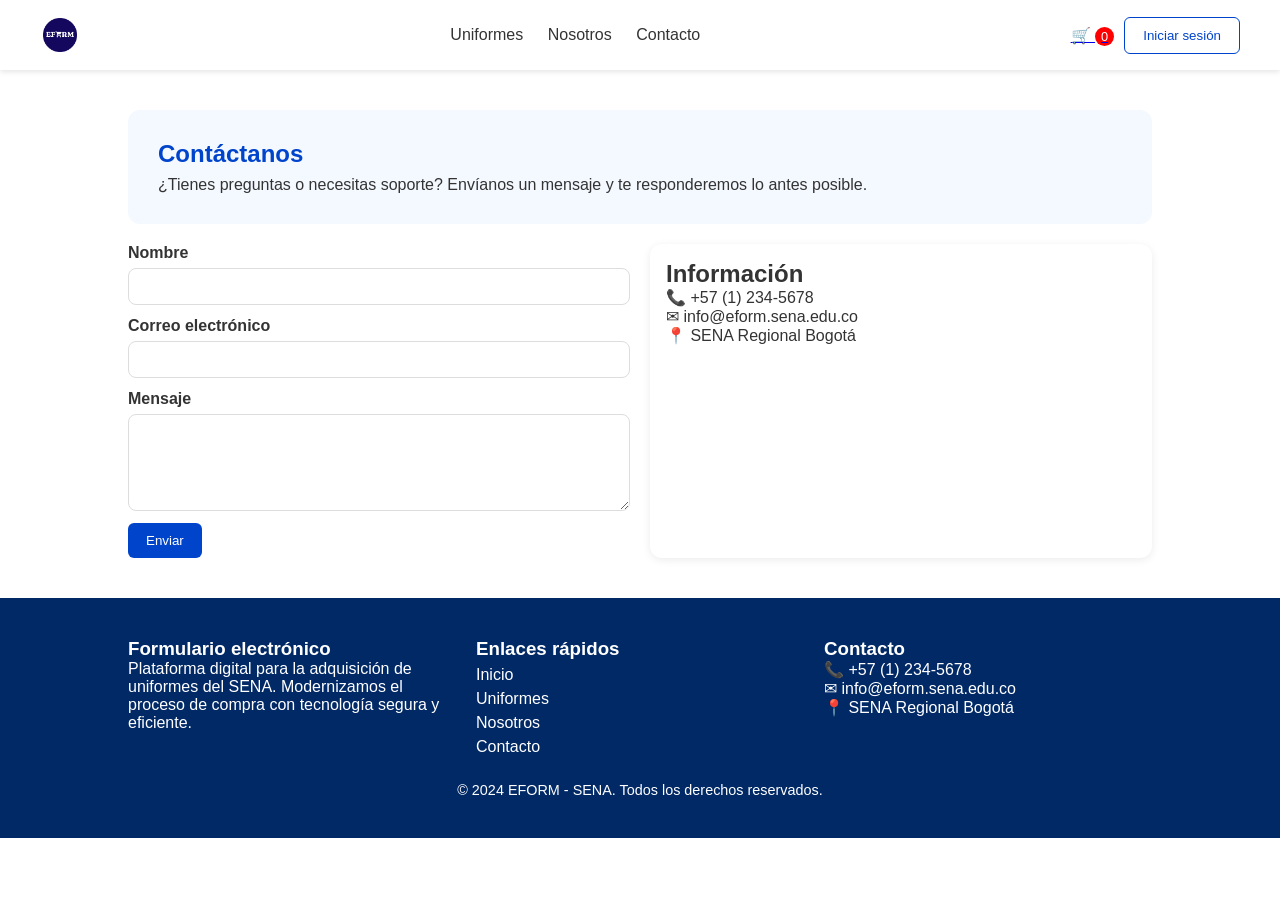
==== contacto.html @ 57b83257 "subir codigos del proyecto 1.0" ====
<!DOCTYPE html>
<html lang="es">
<head>
  <meta charset="UTF-8" />
  <meta name="viewport" content="width=device-width, initial-scale=1.0" />
  <title>Contacto - EFORM</title>
  <link rel="stylesheet" href="style.css" />
  <link rel="stylesheet" href="contacto.css" />
</head>
<body>
  <header class="navbar">
    <div class="logo">
      <a href="index.html" title="Inicio">
        <img src="img/Logo.png" alt="EFORM logo" />
      </a>
    </div>
    <nav>
      <a href="catalogo.html">Uniformes</a>
      <a href="nosotros.html">Nosotros</a>
      <a href="contacto.html" aria-current="page">Contacto</a>
    </nav>
    <div class="acciones">
      <a class="cart" href="carrito.html" title="Ver carrito">🛒 <span id="cart-count">0</span></a>
      <a href="inicio.html"><button class="btn btn-outline">Iniciar sesión</button></a>
    </div>
  </header>

  <main class="contact-page">
    <section class="contact-hero">
      <h1>Contáctanos</h1>
      <p>¿Tienes preguntas o necesitas soporte? Envíanos un mensaje y te responderemos lo antes posible.</p>
    </section>

    <section class="contact-grid">
      <form id="contact-form" class="contact-form">
        <div class="field">
          <label for="nombre">Nombre</label>
          <input type="text" id="nombre" name="nombre" required />
        </div>
        <div class="field">
          <label for="email">Correo electrónico</label>
          <input type="email" id="email" name="email" required />
        </div>
        <div class="field">
          <label for="mensaje">Mensaje</label>
          <textarea id="mensaje" name="mensaje" rows="5" required></textarea>
        </div>
        <button type="submit" class="btn">Enviar</button>
      </form>

      <aside class="contact-info">
        <h2>Información</h2>
        <p>📞 +57 (1) 234-5678</p>
        <p>✉ info@eform.sena.edu.co</p>
        <p>📍 SENA Regional Bogotá</p>
        <div class="social" style="margin-top:12px;">
          <a href="https://facebook.com" target="_blank" rel="noopener" aria-label="Facebook"><svg viewBox="0 0 24 24" aria-hidden="true"><path d="M22 12.07C22 6.48 17.52 2 11.93 2S2 6.48 2 12.07c0 5.02 3.66 9.19 8.44 9.93v-7.02H7.9v-2.91h2.54V9.41c0-2.5 1.49-3.88 3.77-3.88 1.09 0 2.24.2 2.24.2v2.46h-1.26c-1.24 0-1.63.77-1.63 1.56v1.87h2.78l-.44 2.91h-2.34V22c4.78-.74 8.44-4.91 8.44-9.93z"/></svg></a>
          <a href="https://instagram.com" target="_blank" rel="noopener" aria-label="Instagram"><svg viewBox="0 0 24 24" aria-hidden="true"><path d="M7 2h10a5 5 0 015 5v10a5 5 0 01-5 5H7a5 5 0 01-5-5V7a5 5 0 015-5zm0 2a3 3 0 00-3 3v10a3 3 0 003 3h10a3 3 0 003-3V7a3 3 0 00-3-3H7zm5 3a5 5 0 110 10 5 5 0 010-10zm0 2.2a2.8 2.8 0 100 5.6 2.8 2.8 0 000-5.6zM18 6.5a1 1 0 110 2 1 1 0 010-2z"/></svg></a>
          <a href="https://twitter.com" target="_blank" rel="noopener" aria-label="X"><svg viewBox="0 0 24 24" aria-hidden="true"><path d="M3 3l7.5 9.1L3.7 21H6l6.3-6.9L18.8 21H21l-7-8.3L21 3h-2.3l-5.8 6.4L7.6 3H3z"/></svg></a>
          <a href="https://linkedin.com" target="_blank" rel="noopener" aria-label="LinkedIn"><svg viewBox="0 0 24 24" aria-hidden="true"><path d="M4.98 3.5C4.98 4.88 3.86 6 2.5 6S0 4.88 0 3.5 1.12 1 2.5 1s2.48 1.12 2.48 2.5zM.5 8h4V23h-4V8zm7 0h3.8v2.05h.05c.53-1 1.82-2.05 3.75-2.05 4.01 0 4.75 2.64 4.75 6.07V23h-4v-6.65c0-1.59-.03-3.64-2.21-3.64-2.22 0-2.56 1.73-2.56 3.52V23h-4V8z"/></svg></a>
          <a href="https://wa.me/573001112233" target="_blank" rel="noopener" aria-label="WhatsApp"><svg viewBox="0 0 24 24" aria-hidden="true"><path d="M20.52 3.48A11.81 11.81 0 0012 0C5.37 0 0 5.37 0 12a11.84 11.84 0 001.62 6L0 24l6.18-1.62A11.84 11.84 0 0012 24c6.63 0 12-5.37 12-12 0-3.2-1.25-6.21-3.48-8.52zM12 22a9.93 9.93 0 01-5.09-1.39l-.36-.21-3.73.98.99-3.64-.24-.37A9.99 9.99 0 1122 12a10 10 0 01-10 10zm5.41-7.59c-.3-.15-1.77-.87-2.05-.97-.27-.1-.47-.15-.66.15-.2.3-.76.97-.93 1.17-.17.2-.34.22-.64.07-.3-.15-1.26-.46-2.4-1.47-.89-.79-1.49-1.76-1.66-2.06-.17-.3-.02-.47.13-.62.14-.14.3-.37.44-.56.15-.2.2-.34.3-.57.1-.22.05-.42-.02-.57-.07-.15-.66-1.6-.91-2.2-.24-.58-.49-.5-.66-.5-.17 0-.37 0-.57 0-.2 0-.52.07-.79.37-.27.3-1.04 1.02-1.04 2.49 0 1.46 1.07 2.88 1.22 3.08.15.2 2.1 3.2 5.09 4.49.71.31 1.26.5 1.69.64.71.23 1.35.2 1.86.12.57-.08 1.77-.72 2.02-1.42.25-.7.25-1.3.17-1.42-.07-.12-.27-.2-.57-.35z"/></svg></a>
        </div>
      </aside>
    </section>
  </main>

  <footer id="contacto">
    <div class="footer-grid">
      <div>
        <h3>Formulario electrónico</h3>
        <p>Plataforma digital para la adquisición de uniformes del SENA. Modernizamos el proceso de compra con tecnología segura y eficiente.</p>
      </div>
      <div>
        <h3>Enlaces rápidos</h3>
        <ul>
          <li><a href="index.html">Inicio</a></li>
          <li><a href="catalogo.html">Uniformes</a></li>
          <li><a href="nosotros.html">Nosotros</a></li>
          <li><a href="contacto.html">Contacto</a></li>
        </ul>
      </div>
      <div>
        <h3>Contacto</h3>
        <p>📞 +57 (1) 234-5678</p>
        <p>✉ info@eform.sena.edu.co</p>
        <p>📍 SENA Regional Bogotá</p>
      </div>
    </div>
    <p class="copy">© 2024 EFORM - SENA. Todos los derechos reservados.</p>
  </footer>

  <script src="script.js"></script>
  <script src="contacto.js"></script>
</body>
</html>
---- style.css ----
* {
  margin: 0; padding: 0; box-sizing: border-box;
  font-family: Arial, sans-serif;
}

body {
  background: #fff;
  color: #333;
}

/* Navbar */
.navbar {
  display: flex; justify-content: space-between; align-items: center;
  padding: 15px 40px; background: #fff; box-shadow: 0 2px 5px rgba(0,0,0,0.1);
  position: sticky; top: 0; z-index: 100;
}
.navbar .logo img {
  height: 40px;  /* ajusta según necesites */
  width: auto;
  display: block;
}

.navbar nav a { margin: 0 10px; text-decoration: none; color: #333; font-weight: 500; }
.navbar .acciones { display: flex; align-items: center; gap: 10px; }
.cart span { background: red; color: white; border-radius: 50%; padding: 2px 6px; font-size: 0.8rem; }

/* Botones */
.btn { background: #0044cc; color: #fff; border: none; padding: 10px 18px; border-radius: 6px; cursor: pointer; }
.btn-outline { background: transparent; border: 1px solid #0044cc; color: #0044cc; }
.btn:hover { opacity: 0.9; }

/* Hero */
.hero { display: grid; grid-template-columns: 1fr 1fr; padding: 50px 10%; align-items: center; gap: 30px; background: #f4f8ff; }
.hero-text h1 { font-size: 2.5rem; color: #0044cc; }
.hero-text span { color: #000; font-weight: bold; }
.hero-text p { margin: 15px 0; }

/* Beneficios */
.beneficios { padding: 50px 10%; text-align: center; }
.beneficios-grid { display: grid; grid-template-columns: repeat(auto-fit, minmax(250px, 1fr)); gap: 20px; margin-top: 30px; }
.card { background: #fff; padding: 20px; border-radius: 12px; box-shadow: 0 2px 8px rgba(0,0,0,0.1); }

/* Catálogo */
.catalogo { padding: 50px 10%; text-align: center; }
.filtros { margin: 20px 0; display: flex; flex-wrap: wrap; justify-content: center; gap: 10px; }
.productos { display: grid; grid-template-columns: repeat(auto-fit, minmax(200px, 1fr)); gap: 20px; margin-top: 30px; }
.producto { background: #fff; padding: 20px; border-radius: 12px; box-shadow: 0 2px 8px rgba(0,0,0,0.1); text-align: center; }
.producto img { width: 100%; max-height: 200px; object-fit: contain; }

/* Footer */
footer { background: #002966; color: #fff; padding: 40px 10%; }
.footer-grid { display: grid; grid-template-columns: repeat(auto-fit, minmax(250px, 1fr)); gap: 20px; margin-bottom: 20px; }
footer a { color: #fff; text-decoration: none; }
.copy { text-align: center; margin-top: 10px; font-size: 0.9rem; }

/* Footer lists */
footer ul { list-style: none; padding: 0; margin: 0; }
footer li { margin: 6px 0; }

/* Social icons */
.social { display: flex; align-items: center; gap: 10px; margin-top: 10px; }
.social a { display: inline-flex; width: 36px; height: 36px; border: 1px solid rgba(255,255,255,0.35); border-radius: 50%; align-items: center; justify-content: center; color: #ffffff; transition: background .2s ease, color .2s ease, border-color .2s ease; }
.social a:hover { background: #ffffff; color: #002966; border-color: #ffffff; }
.social svg { width: 18px; height: 18px; fill: currentColor; display: block; }

/* Cart Page */
.cart-page { padding: 40px 10%; max-width: 1000px; margin: 0 auto; }
.cart-page h1 { color: #0044cc; margin-bottom: 16px; }
.cart-empty { background: #f7f7f7; border: 1px dashed #ccc; padding: 16px; border-radius: 8px; margin: 10px 0; }
.cart-list { list-style: none; padding: 0; margin: 0; display: flex; flex-direction: column; gap: 12px; }
.cart-item { background: #fff; border-radius: 12px; box-shadow: 0 2px 6px rgba(0,0,0,0.08); padding: 12px; display: flex; align-items: center; justify-content: space-between; }
.cart-item .info { display: flex; align-items: center; gap: 12px; }
.cart-item img { width: 64px; height: 64px; object-fit: contain; background: #fff; border-radius: 8px; border: 1px solid #eee; }
.cart-summary { display: flex; align-items: center; justify-content: space-between; margin-top: 16px; }
.cart-actions { display: flex; gap: 10px; }
---- contacto.css ----
/* Estilos específicos para la página de Contacto */
.contact-page { padding: 40px 10%; }
.contact-hero { background: #f4f8ff; padding: 30px; border-radius: 12px; margin-bottom: 20px; }
.contact-hero h1 { color: #0044cc; margin-bottom: 8px; }
.contact-grid { display: grid; grid-template-columns: 1fr 1fr; gap: 20px; }
.contact-form .field { display: flex; flex-direction: column; margin-bottom: 12px; }
.contact-form label { font-weight: 600; margin-bottom: 6px; }
.contact-form input, .contact-form textarea { padding: 10px; border: 1px solid #ddd; border-radius: 8px; }
.contact-info { background: #fff; padding: 16px; border-radius: 12px; box-shadow: 0 2px 8px rgba(0,0,0,0.08); }
@media (max-width: 800px) { .contact-grid { grid-template-columns: 1fr; } }
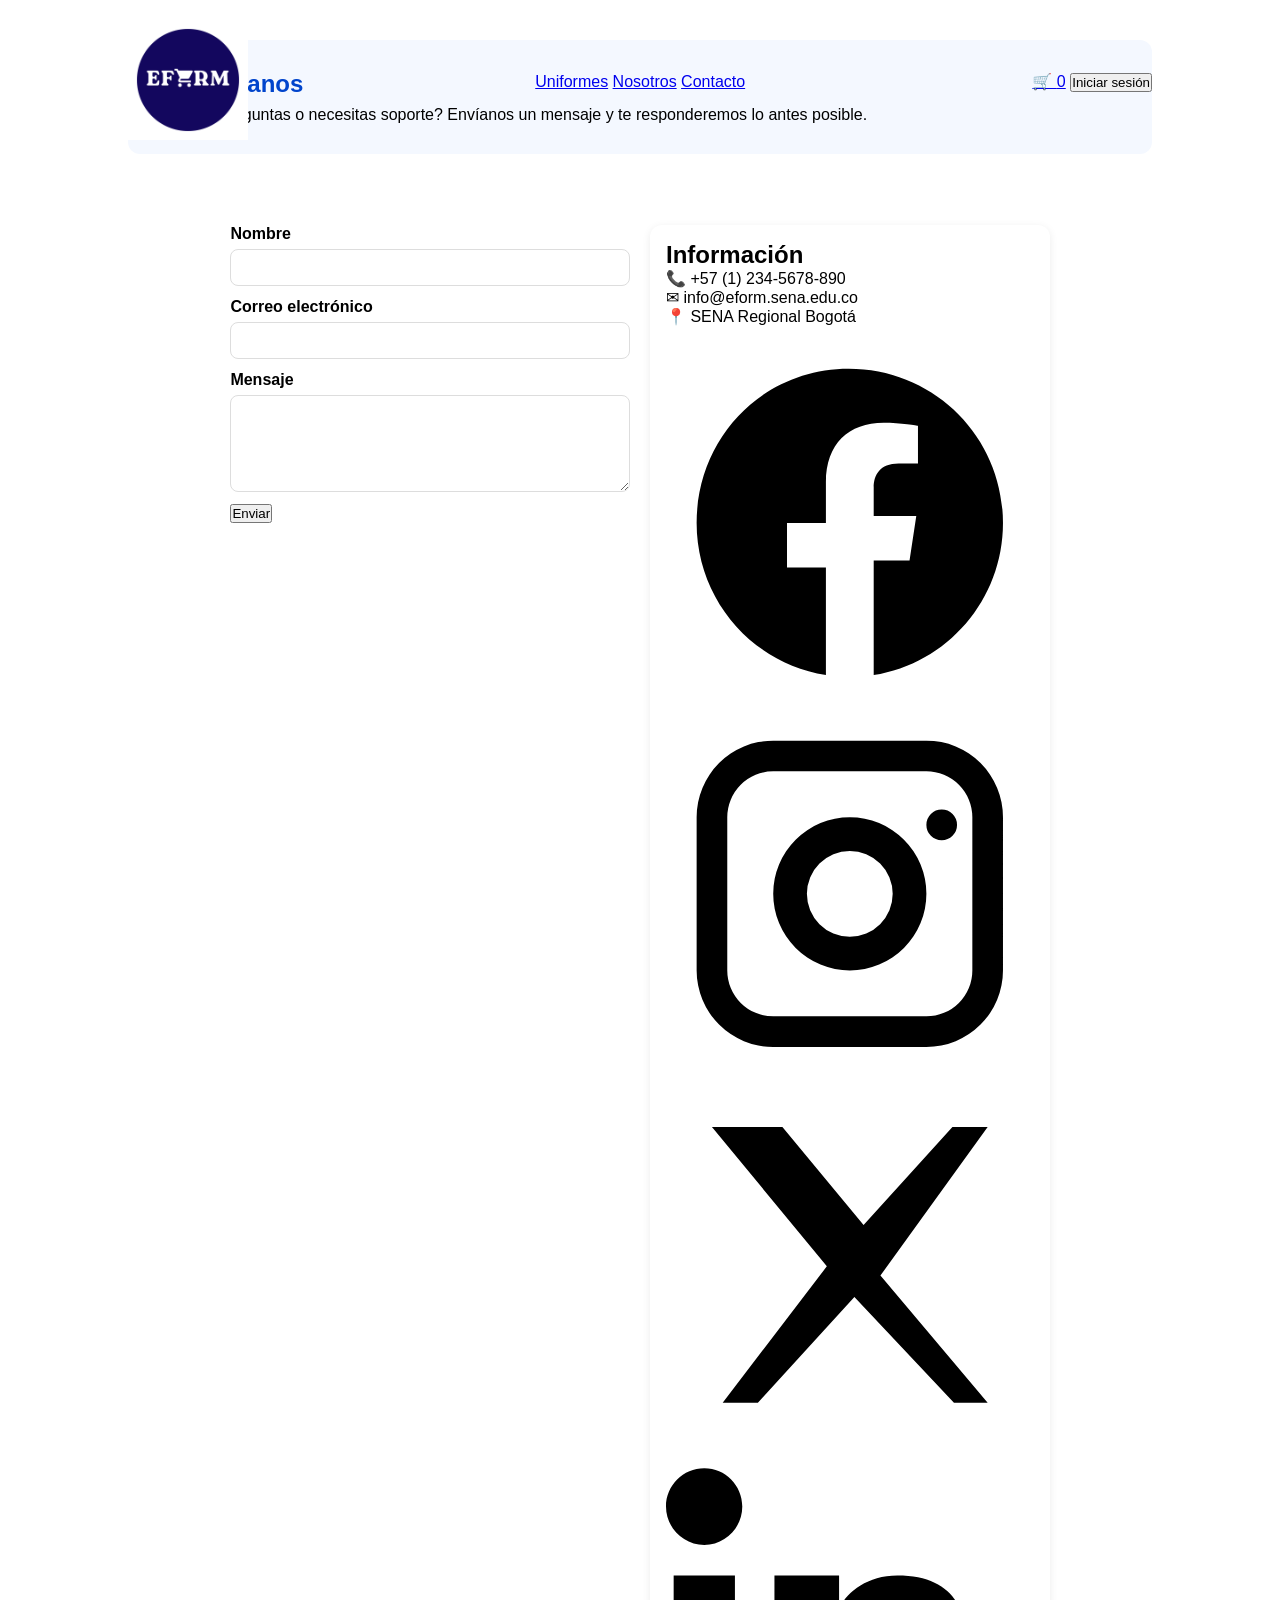
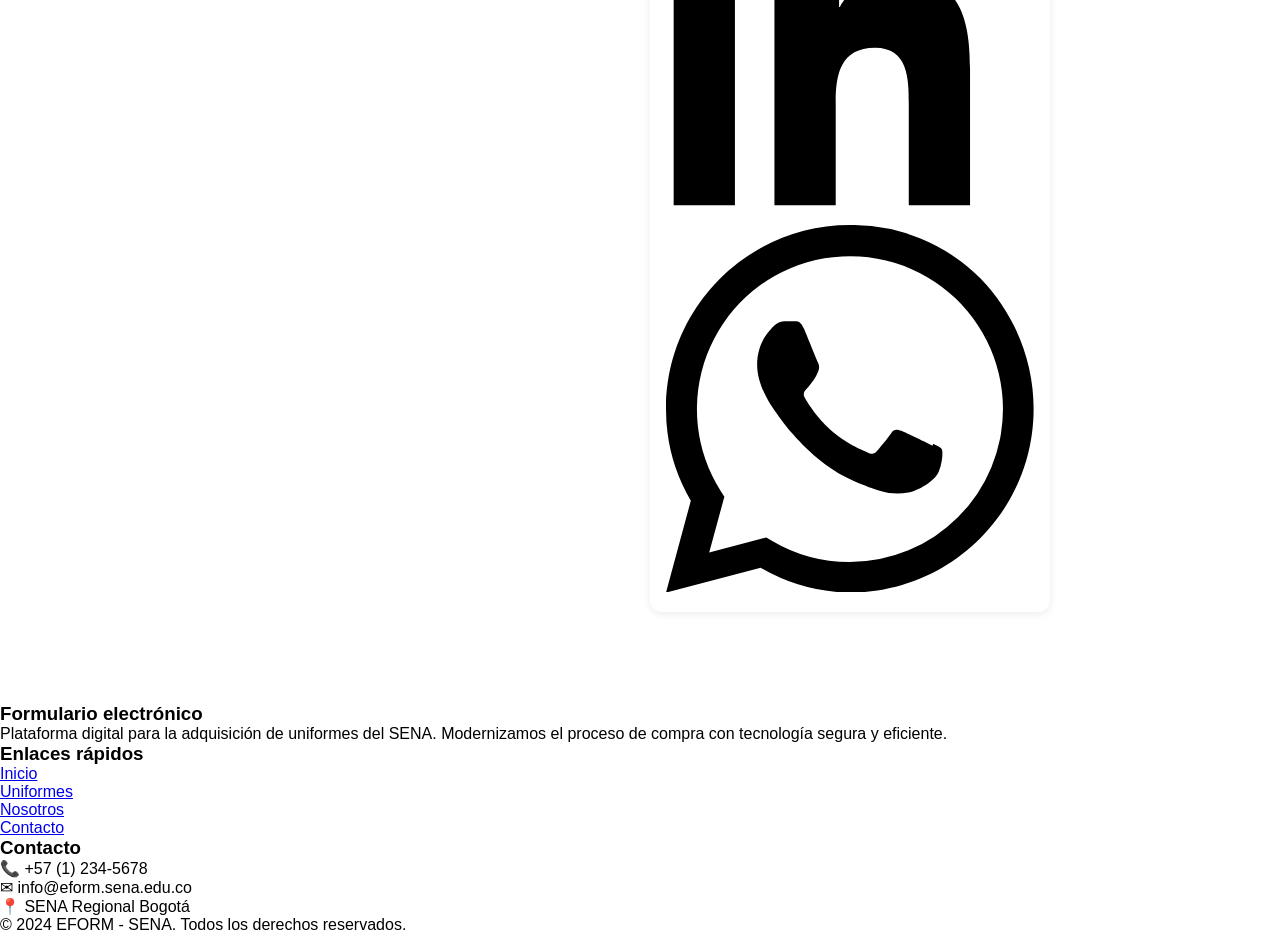
==== commit 7c777397: "feat:Actualizacion de numero de contacto" ====
--- a/contacto.html
+++ b/contacto.html
@@ -50,7 +50,7 @@
 
       <aside class="contact-info">
         <h2>Información</h2>
-        <p>📞 +57 (1) 234-5678</p>
+        <p>📞 +57 (1) 234-5678-890</p>
         <p>✉ info@eform.sena.edu.co</p>
         <p>📍 SENA Regional Bogotá</p>
         <div class="social" style="margin-top:12px;">
--- a/style.css
+++ b/style.css
@@ -1,75 +1,150 @@
-* {
-  margin: 0; padding: 0; box-sizing: border-box;
-  font-family: Arial, sans-serif;
+*{
+    margin: 0;
+    padding: 0;
+    box-sizing: border-box;
+    scroll-behavior: smooth;
+    font-family: 'Jost', sans-serif;
 }
+header{
+ position: fixed;
+ width: 100%;
+ top: 0;
+ right: 0;
+ z-index: 1000;
+ display: flex;
+ justify-content: space-between;
+ align-items: center;
+ padding: 20px 10%;
+}
+.logo img{
+    max-width: 120px;
+    height: auto;
+}
+.navmenu{
+    display: flex;
+    list-style: none;
+}
+.navmenu a{
+    color: black;
+    font-size: 16px;
+    text-transform: capitalize;
+    padding: 10px 20px;
+    font-weight: 400;
+    transition: all .42s ease;
+    text-decoration: none;
+}
+.navmenu a:hover{
+    color: #0937cc;
+}
+.nav-icon{
+    display: flex;
+    align-items: center;
+}
+.nav-icon i{
+    margin-right: 20px;
+    color: black;
+    font-size: 25px;
+    transition: all .42s ease;
+}
+.nav-icon i:hover{
+    color: #0937cc;
+    transform: scale(1.1);
+}
+#menu-icon{
+    font-size:35px ;
+    color: black;
+    z-index: 10001;
+    cursor: pointer;
+}
+section{
+    padding: 5% 10%;
+}
+.main-home{
+    width: 100%;
+    height: 100vh;
+    background-image: url(siguiente9.png);
+    background-size: cover;
+    background-position: center;
+    display: flex;
+    align-items: center;
+    justify-content: flex-start;
+    padding-left: 10%;
+    position: relative;
+}
+.main-tex{
+    text-align: left;
+}
+.main-tex h5{
+    color: #0937cc;
+    font-size: 18px;
+    font-weight: 500;
+    text-transform: uppercase;
+    letter-spacing: 2px;
+    margin-bottom: 15px;
+}
+.main-tex h1{
+    color: black;
+    font-size: 65px;
+    font-weight: 700;
+    line-height: 1.1;
+    margin-bottom: 20px;
+}
+.main-tex p{
+    color: #666;
+    font-size: 18px;
+    margin-bottom: 30px;
+}
+.main-btn{
+    display: inline-block;
+    padding: 12px 25px;
+    color: #0936cc;
+    font-size: 16px;
+    font-weight: 500;
+    text-decoration: capitalize;
+    border: 2px solid #0936cc91;
+    transition: all .42s ease;
+}
+.main-btn:hover{
+    background: #0937cc;
+    color: #fff;
+    transform: translateY(-3px);
+}
+/*
+.main-btn i{
+    vertical-align: middle;
+    margin-left: 8px;
+}
+    
+.down-arrow{
+    position: absolute;
+    top: 85%;
+    right: 11%;
+}
+.down-arrow i{
+    font-size: 30px;
+    color: #0937cc;
+    transition: all .42s ease;
+}
+.down-arrow i:hover{
+    color: #072ba0;
+    transform: translateY(5px);
+}
+*/
+.down i{
+    font-size: 30px;
+    color: #0936cc;
+    border: 2px solid #0936cc91;
+    border-radius: 50px;
+    padding: 12px 12px;
+}
+.down-arrow{
+    position: absolute;
+    top: 85%;
+    right: 11%;
 
-body {
-  background: #fff;
-  color: #333;
 }
-
-/* Navbar */
-.navbar {
-  display: flex; justify-content: space-between; align-items: center;
-  padding: 15px 40px; background: #fff; box-shadow: 0 2px 5px rgba(0,0,0,0.1);
-  position: sticky; top: 0; z-index: 100;
-}
-.navbar .logo img {
-  height: 40px;  /* ajusta según necesites */
-  width: auto;
-  display: block;
-}
-
-.navbar nav a { margin: 0 10px; text-decoration: none; color: #333; font-weight: 500; }
-.navbar .acciones { display: flex; align-items: center; gap: 10px; }
-.cart span { background: red; color: white; border-radius: 50%; padding: 2px 6px; font-size: 0.8rem; }
-
-/* Botones */
-.btn { background: #0044cc; color: #fff; border: none; padding: 10px 18px; border-radius: 6px; cursor: pointer; }
-.btn-outline { background: transparent; border: 1px solid #0044cc; color: #0044cc; }
-.btn:hover { opacity: 0.9; }
-
-/* Hero */
-.hero { display: grid; grid-template-columns: 1fr 1fr; padding: 50px 10%; align-items: center; gap: 30px; background: #f4f8ff; }
-.hero-text h1 { font-size: 2.5rem; color: #0044cc; }
-.hero-text span { color: #000; font-weight: bold; }
-.hero-text p { margin: 15px 0; }
-
-/* Beneficios */
-.beneficios { padding: 50px 10%; text-align: center; }
-.beneficios-grid { display: grid; grid-template-columns: repeat(auto-fit, minmax(250px, 1fr)); gap: 20px; margin-top: 30px; }
-.card { background: #fff; padding: 20px; border-radius: 12px; box-shadow: 0 2px 8px rgba(0,0,0,0.1); }
-
-/* Catálogo */
-.catalogo { padding: 50px 10%; text-align: center; }
-.filtros { margin: 20px 0; display: flex; flex-wrap: wrap; justify-content: center; gap: 10px; }
-.productos { display: grid; grid-template-columns: repeat(auto-fit, minmax(200px, 1fr)); gap: 20px; margin-top: 30px; }
-.producto { background: #fff; padding: 20px; border-radius: 12px; box-shadow: 0 2px 8px rgba(0,0,0,0.1); text-align: center; }
-.producto img { width: 100%; max-height: 200px; object-fit: contain; }
-
-/* Footer */
-footer { background: #002966; color: #fff; padding: 40px 10%; }
-.footer-grid { display: grid; grid-template-columns: repeat(auto-fit, minmax(250px, 1fr)); gap: 20px; margin-bottom: 20px; }
-footer a { color: #fff; text-decoration: none; }
-.copy { text-align: center; margin-top: 10px; font-size: 0.9rem; }
-
-/* Footer lists */
-footer ul { list-style: none; padding: 0; margin: 0; }
-footer li { margin: 6px 0; }
-
-/* Social icons */
-.social { display: flex; align-items: center; gap: 10px; margin-top: 10px; }
-.social a { display: inline-flex; width: 36px; height: 36px; border: 1px solid rgba(255,255,255,0.35); border-radius: 50%; align-items: center; justify-content: center; color: #ffffff; transition: background .2s ease, color .2s ease, border-color .2s ease; }
-.social a:hover { background: #ffffff; color: #002966; border-color: #ffffff; }
-.social svg { width: 18px; height: 18px; fill: currentColor; display: block; }
-
-/* Cart Page */
-.cart-page { padding: 40px 10%; max-width: 1000px; margin: 0 auto; }
-.cart-page h1 { color: #0044cc; margin-bottom: 16px; }
-.cart-empty { background: #f7f7f7; border: 1px dashed #ccc; padding: 16px; border-radius: 8px; margin: 10px 0; }
-.cart-list { list-style: none; padding: 0; margin: 0; display: flex; flex-direction: column; gap: 12px; }
-.cart-item { background: #fff; border-radius: 12px; box-shadow: 0 2px 6px rgba(0,0,0,0.08); padding: 12px; display: flex; align-items: center; justify-content: space-between; }
-.cart-item .info { display: flex; align-items: center; gap: 12px; }
-.cart-item img { width: 64px; height: 64px; object-fit: contain; background: #fff; border-radius: 8px; border: 1px solid #eee; }
-.cart-summary { display: flex; align-items: center; justify-content: space-between; margin-top: 16px; }
-.cart-actions { display: flex; gap: 10px; }
+.down i:hover{
+    background-color: #0937cc;
+    color: #fff;
+    transition: all .42s ease;
+}
